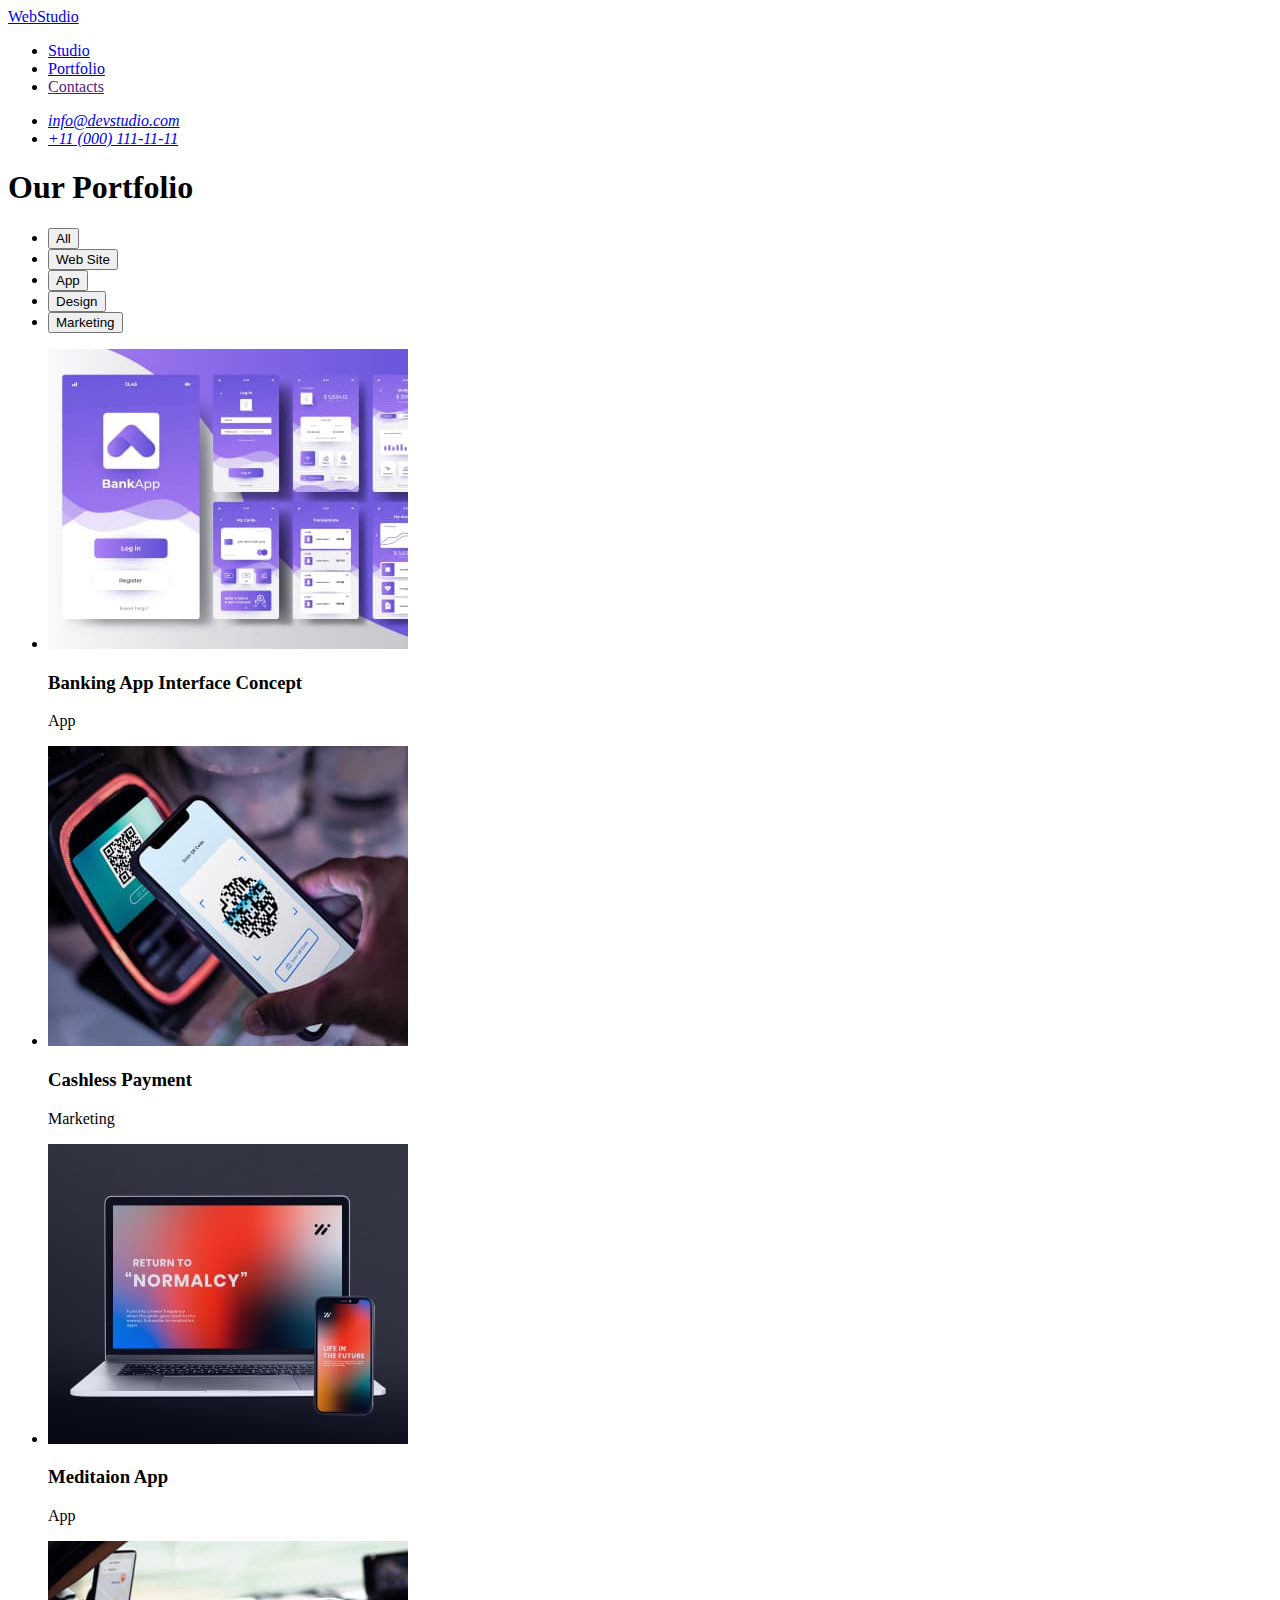
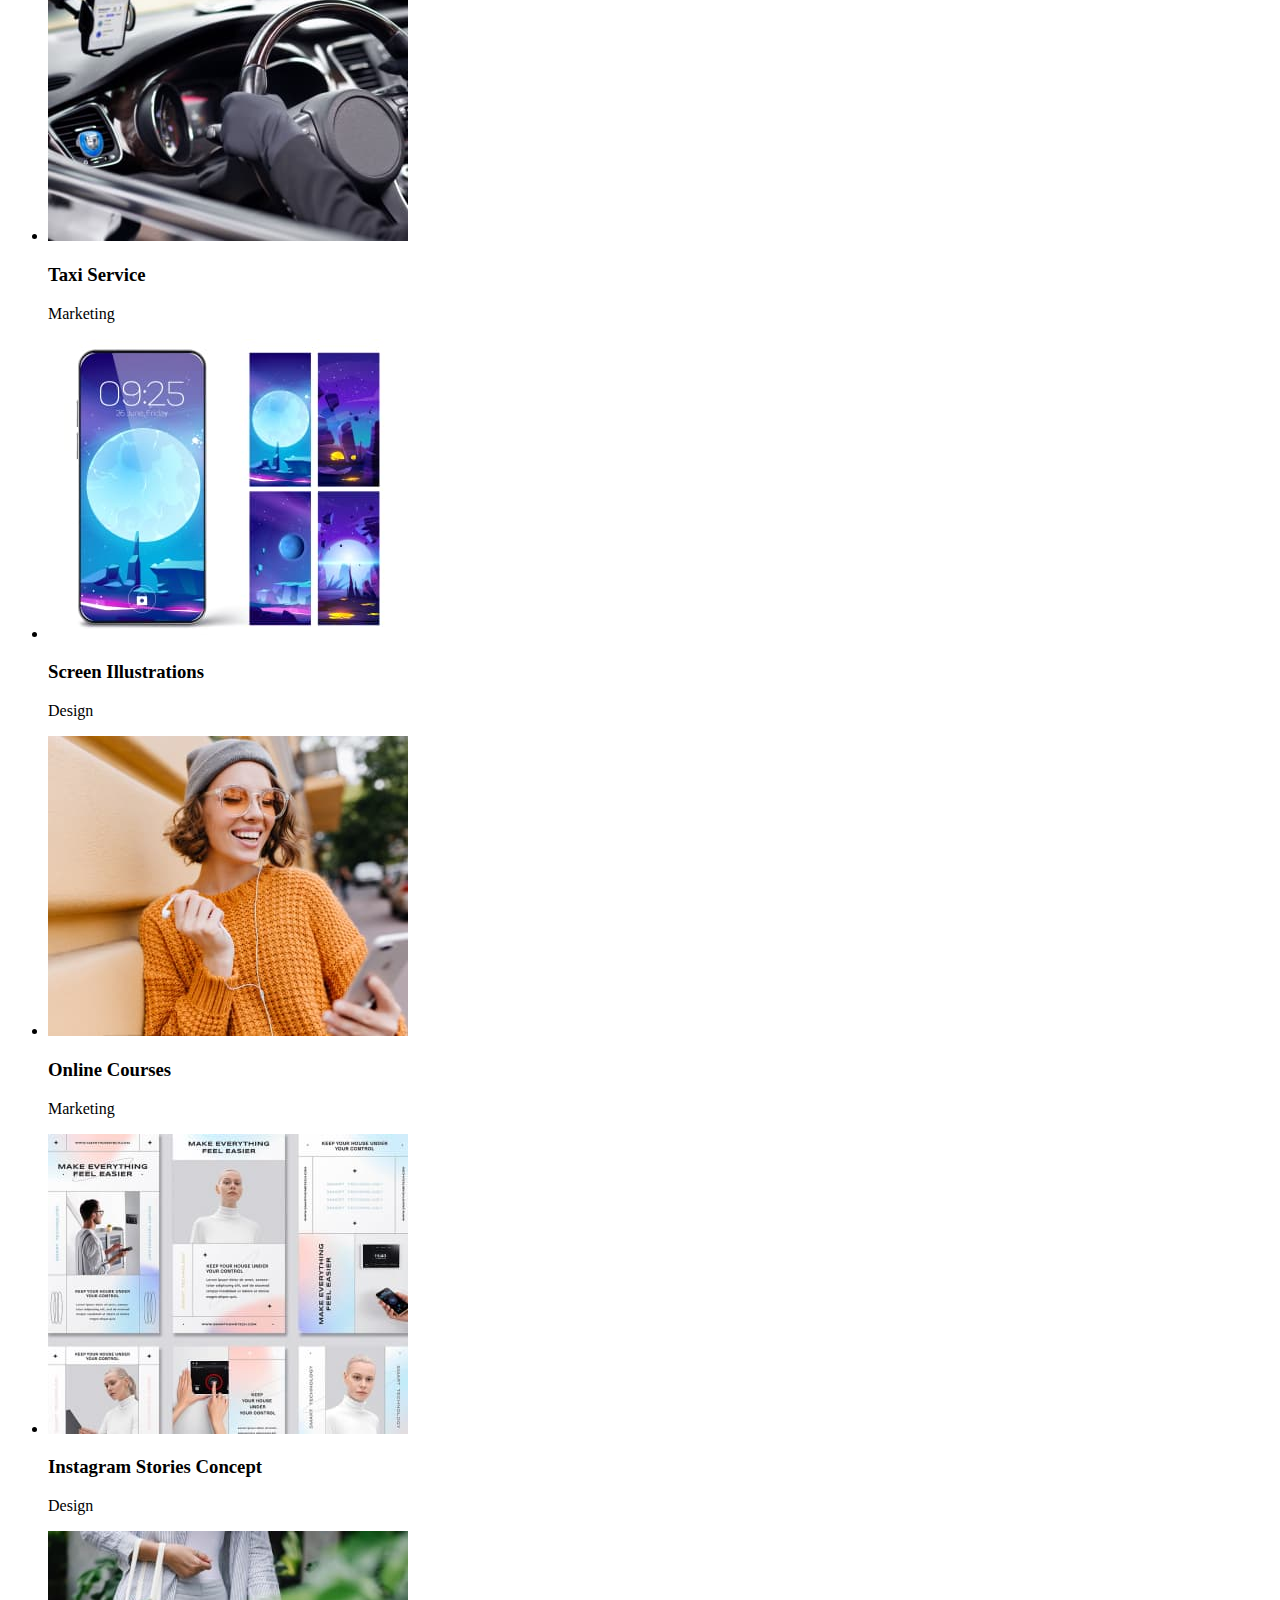
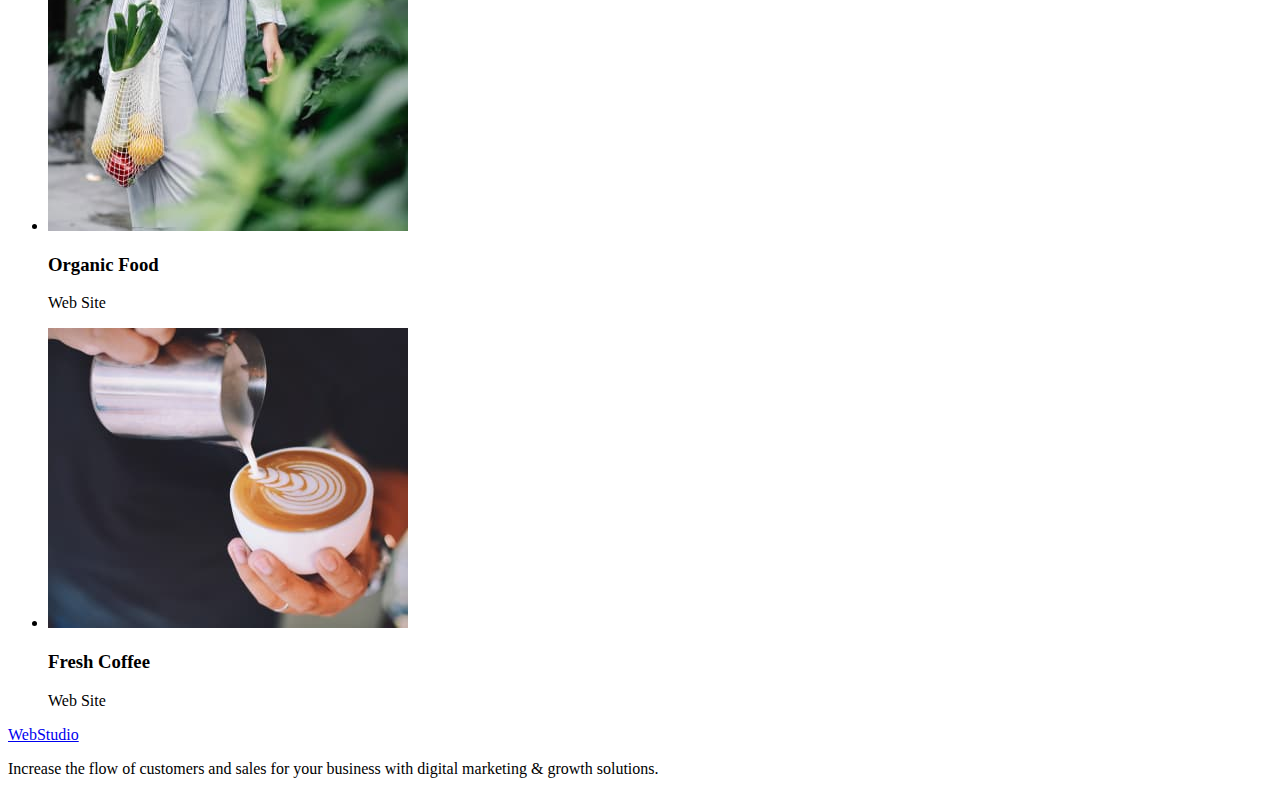
==== portfolio.html @ 51af752d "зробив розмітку Портфоліо та надав класи Стюдіо" ====
<!DOCTYPE html>
<html lang="en">
  <head>
    <meta charset="UTF-8" />
    <meta http-equiv="X-UA-Compatible" content="IE=edge" />
    <meta name="viewport" content="width=device-width, initial-scale=1.0" />
    <title>WebStudio</title>
    <link rel="preconnect" href="https://fonts.googleapis.com">
    <link rel="preconnect" href="https://fonts.gstatic.com" crossorigin>
    <link href="https://fonts.googleapis.com/css2?family=Raleway:wght@800&family=Roboto:wght@400;500;700&display=swap" rel="stylesheet">
    <link rel="stylesheet" href="./css/styles.css" />
  </head>

  <body>
    <header>
      <nav>
        <a href="./index.html">WebStudio</a>
        <ul>
          <li><a href="./index.html">Studio</a></li>
          <li><a href="./portfolio.html">Portfolio</a></li>
          <li><a href="">Contacts</a></li>
        </ul>
      </nav>
      <address>
        <ul>
          <li><a href="mailto:info@devstudio.com">info@devstudio.com</a></li>
          <li><a href="tel:+110001111111">+11 (000) 111-11-11</a></li>
        </ul>
      </address>
    </header>

    <main>
        <h1>Our Portfolio</h1>
        <ul>
            <li><button type="button">All</button></li>
            <li><button type="button">Web Site</button></li>
            <li><button type="button">App</button></li>
            <li><button type="button">Design</button></li>
            <li><button type="button">Marketing</button></li>
        </ul>
        <ul>
            <li>
                <img src="./images/picture-1.jpg" alt="banking app visual interface concept">
                    <h3>Banking App Interface Concept</h3>
                    <p>App</p>
                </img>
            </li>
            <li>
                <img src="./images/picture-2.jpg" alt="a mobile phone in the hand and a payment terminal">
                    <h3>Cashless Payment</h3>
                    <p>Marketing</p>
                </img>
            </li>
            <li>
                <img src="./images/picture-3.jpg" alt="meditaion app advertisement  on the mobile phone and leptop screens">
                    <h3>Meditaion App</h3>
                    <p>App</p>
                </img>
            </li>
            <li>
                <img src="./images/picture-4.jpg" alt="inside car taxi picture">
                    <h3>Taxi Service</h3>
                    <p>Marketing</p>
                </img>
            </li>
            <li>
                <img src="./images/picture-5.jpg" alt="mobile sreen illustrations">
                    <h3>Screen Illustrations</h3>
                    <p>Design</p>
                </img>
            </li>
            <li>
                <img src="./images/picture-6.jpg" alt="a girl with the mobile phone and headphones">
                    <h3>Online Courses</h3>
                    <p>Marketing</p>
                </img>
            </li>
            <li>
                <img src="./images/picture-7.jpg" alt="Instagram Stories Concept">
                    <h3>Instagram Stories Concept</h3>
                    <p>Design</p>
                </img>
            </li>
            <li>
                <img src="./images/picture-8.jpg" alt="bag with vegetables on a woman's hand">
                    <h3>Organic Food</h3>
                    <p>Web Site</p>
                </img>
            </li>
            <li>
                <img src="./images/picture-9.jpg" alt="man's hands with a cup of coffee and a jar of cream that are pouring into that cup">
                    <h3>Fresh Coffee</h3>
                    <p>Web Site</p>
                </img>
            </li>
        </ul>
     
    </main>

    <footer>
      <a href="./index.html">WebStudio</a>
      <p>
        Increase the flow of customers and sales for your business with digital
        marketing & growth solutions.
      </p>
    </footer>
  </body>
</html>
---- css/styles.css ----
.header {
}
.header-navigation {
}
.header-logo {
}
.header-list {
}
.header-item {
}
.header-link {
}
.header-contacts {
}
.solutions {
}
.solution-title {
}
.solution-btn {
}
.features {
}
.features-title {
}
.features-list {
}
.features-item {
}
.features-item-title {
}
.features-item-text {
}
.products {
}
.products-title {
}
.products-list {
}
.products-item {
}
.team {
}
.team-title {
}
.team-list {
}
.team-item {
}
.team-item-title {
}
.team-item-text {
}
.footer {
}
.footer-link {
}
.footer-text {
}
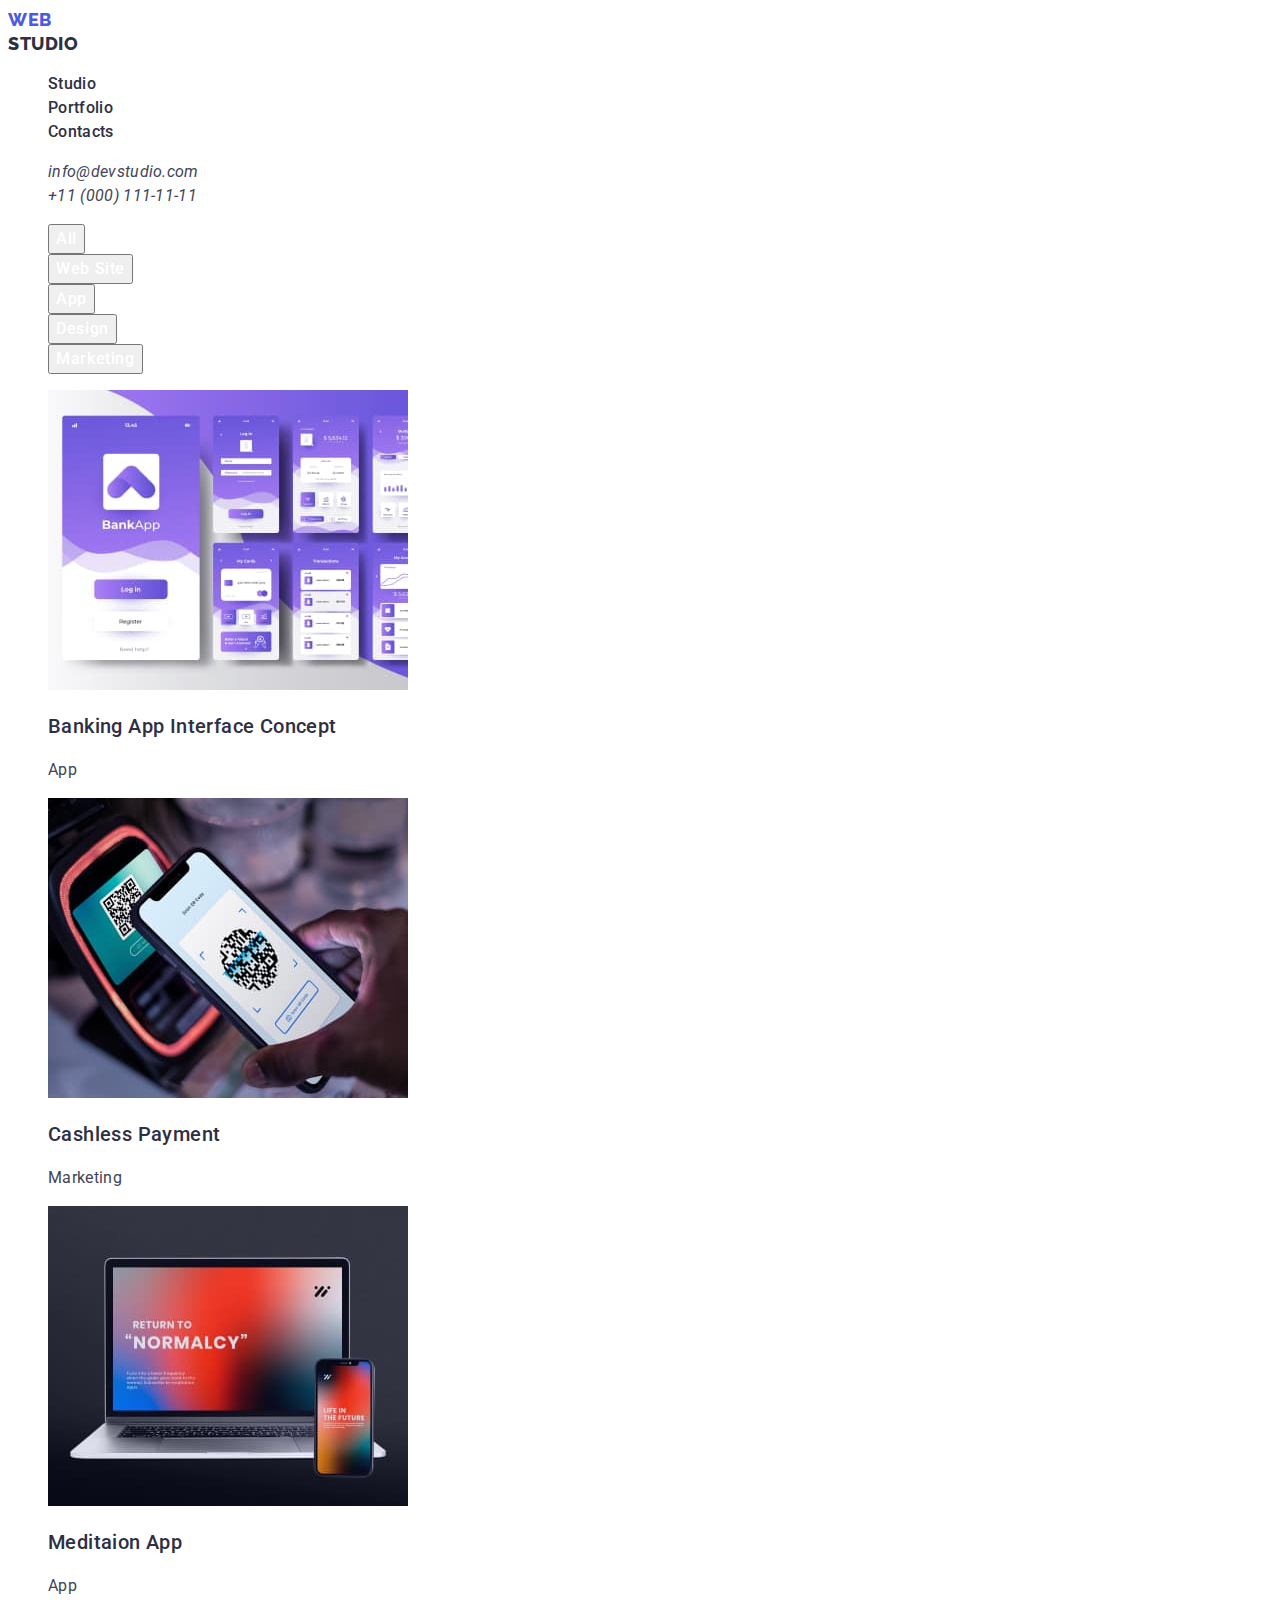
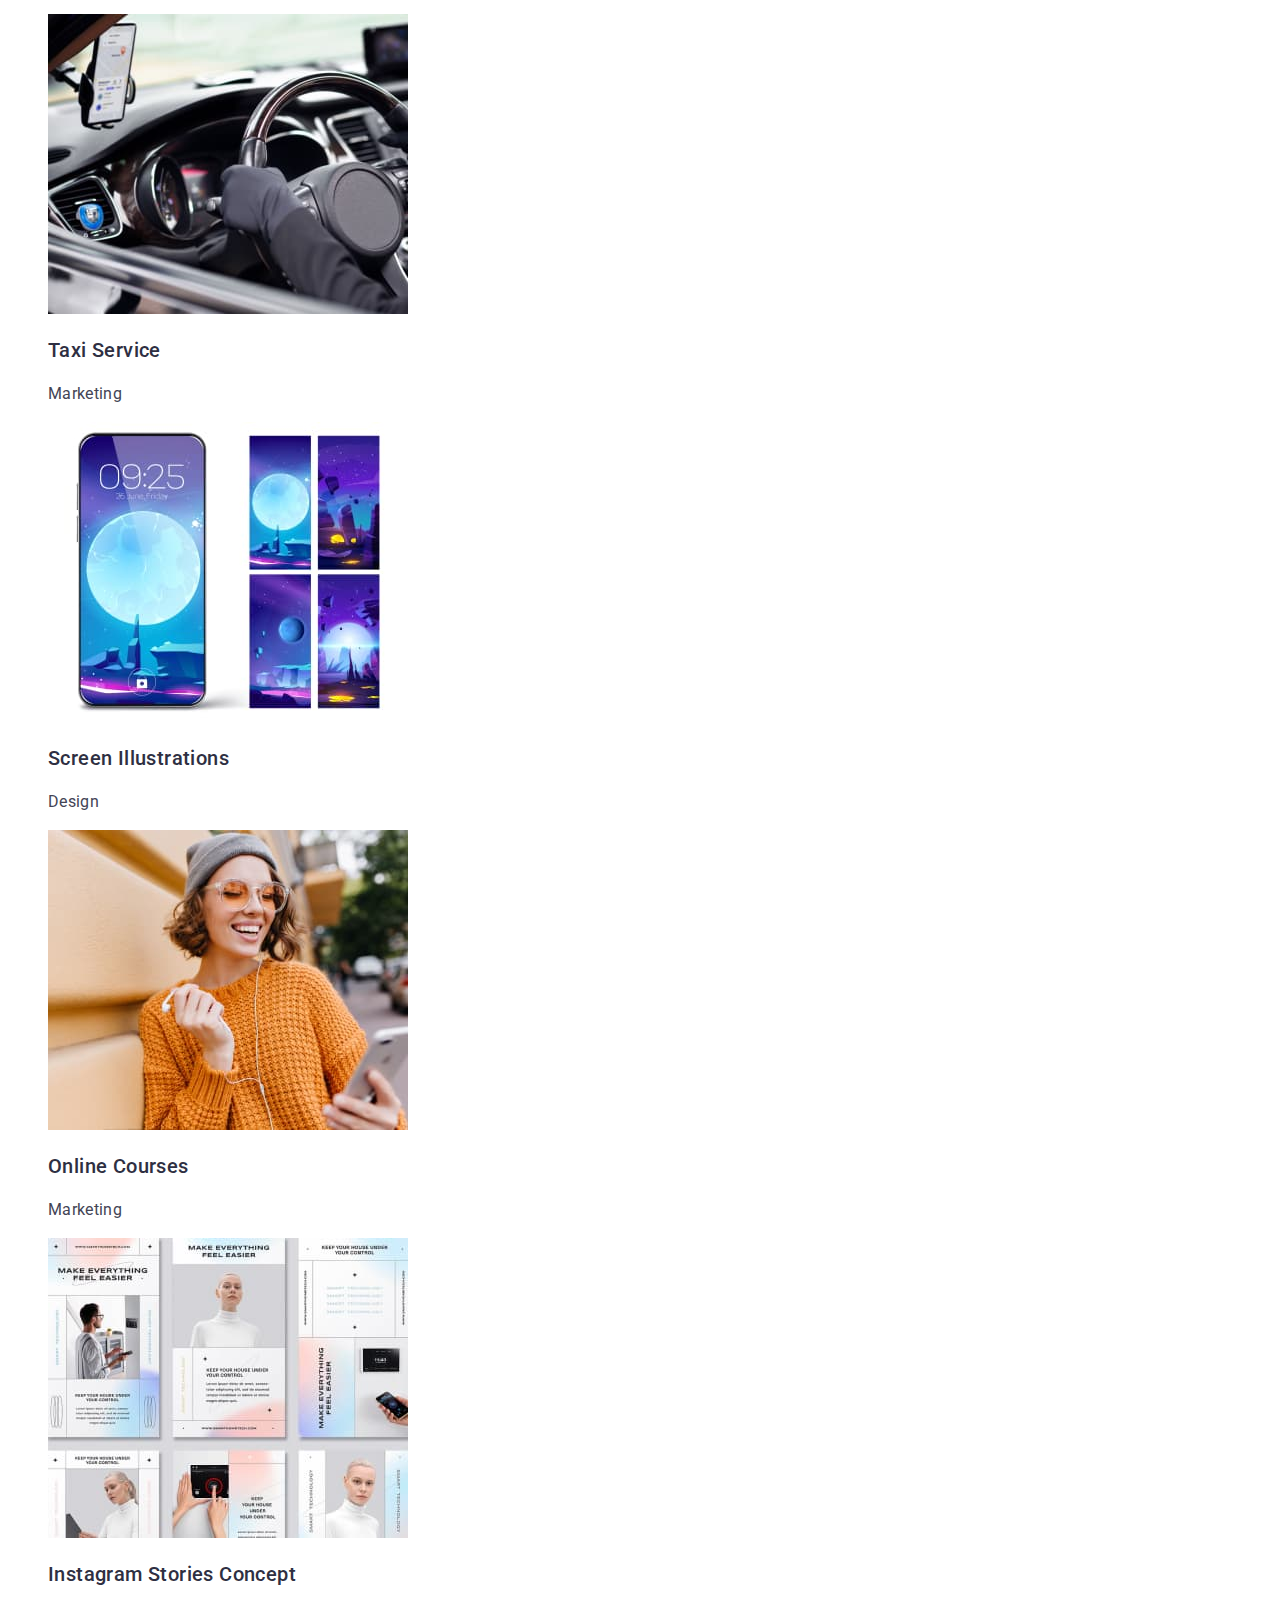
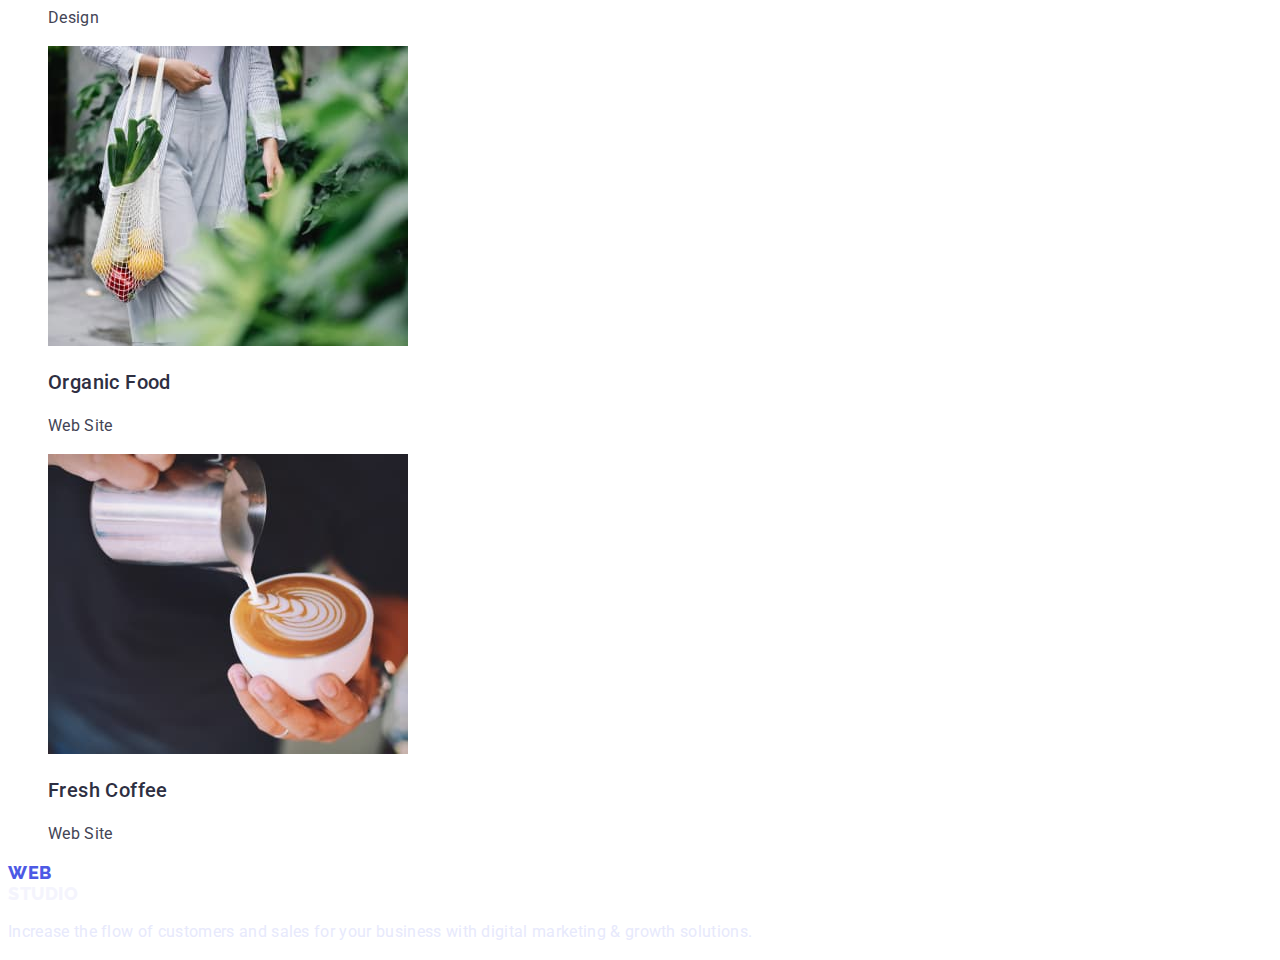
==== commit 3c2507ce: "додав стилі до Стюдіо і Портфоліо" ====
--- a/portfolio.html
+++ b/portfolio.html
@@ -12,97 +12,97 @@
   </head>
 
   <body>
-    <header>
-      <nav>
-        <a href="./index.html">WebStudio</a>
-        <ul>
-          <li><a href="./index.html">Studio</a></li>
-          <li><a href="./portfolio.html">Portfolio</a></li>
-          <li><a href="">Contacts</a></li>
+    <header class="header">
+        <nav class="header-navigation">
+          <a href="./index.html" class="header-logo link"><span class="header-span-web">Web</span><span class="header-span-studio">Studio</span></a>
+          <ul class="header-list list">
+            <li class="header-item"><a href="./index.html" class="header-link link">Studio</a></li>
+            <li class="header-item"><a href="./portfolio.html" class="header-link link">Portfolio</a></li>
+            <li class="header-item"><a href="" class="header-link link">Contacts</a></li>
+          </ul>
+        </nav>
+        <address class="header-address">
+          <ul class="header-list list">
+            <li class="header-item"><a href="mailto:info@devstudio.com" class="header-contacts link">info@devstudio.com</a></li>
+            <li class="header-item"><a href="tel:+110001111111" class="header-contacts link">+11 (000) 111-11-11</a></li>
+          </ul>
+        </address>
+      </header>
+
+    <main class="portfolio">
+        <h1 class="hidden">Our Portfolio</h1>
+        <ul class="portfolio-list-btn list">
+            <li class="portfolio-item-btn"><button type="button" class="portfolio-btn">All</button></li>
+            <li class="portfolio-item-btn"><button type="button" class="portfolio-btn">Web Site</button></li>
+            <li class="portfolio-item-btn"><button type="button" class="portfolio-btn">App</button></li>
+            <li class="portfolio-item-btn"><button type="button" class="portfolio-btn">Design</button></li>
+            <li class="portfolio-item-btn"><button type="button" class="portfolio-btn">Marketing</button></li>
         </ul>
-      </nav>
-      <address>
-        <ul>
-          <li><a href="mailto:info@devstudio.com">info@devstudio.com</a></li>
-          <li><a href="tel:+110001111111">+11 (000) 111-11-11</a></li>
-        </ul>
-      </address>
-    </header>
-
-    <main>
-        <h1>Our Portfolio</h1>
-        <ul>
-            <li><button type="button">All</button></li>
-            <li><button type="button">Web Site</button></li>
-            <li><button type="button">App</button></li>
-            <li><button type="button">Design</button></li>
-            <li><button type="button">Marketing</button></li>
-        </ul>
-        <ul>
-            <li>
-                <img src="./images/picture-1.jpg" alt="banking app visual interface concept">
-                    <h3>Banking App Interface Concept</h3>
-                    <p>App</p>
+        <ul class="portfolio-list-img list">
+            <li class="portfolio-item-img">
+                <img src="./images/picture-1.jpg" width="360" height="300" alt="banking app visual interface concept">
+                    <h3 class="portfolio-item-img-title">Banking App Interface Concept</h3>
+                    <p class="portfolio-item-img-tex">App</p>
                 </img>
             </li>
-            <li>
-                <img src="./images/picture-2.jpg" alt="a mobile phone in the hand and a payment terminal">
-                    <h3>Cashless Payment</h3>
-                    <p>Marketing</p>
+            <li class="portfolio-item-img">
+                <img src="./images/picture-2.jpg" width="360" height="300" alt="a mobile phone in the hand and a payment terminal">
+                    <h3 class="portfolio-item-img-title">Cashless Payment</h3>
+                    <p class="portfolio-item-img-tex">Marketing</p>
                 </img>
             </li>
-            <li>
-                <img src="./images/picture-3.jpg" alt="meditaion app advertisement  on the mobile phone and leptop screens">
-                    <h3>Meditaion App</h3>
-                    <p>App</p>
+            <li class="portfolio-item-img">
+                <img src="./images/picture-3.jpg" width="360" height="300" alt="meditaion app advertisement  on the mobile phone and leptop screens">
+                    <h3 class="portfolio-item-img-title">Meditaion App</h3>
+                    <p class="portfolio-item-img-tex">App</p>
                 </img>
             </li>
-            <li>
-                <img src="./images/picture-4.jpg" alt="inside car taxi picture">
-                    <h3>Taxi Service</h3>
-                    <p>Marketing</p>
+            <li class="portfolio-item-img">
+                <img src="./images/picture-4.jpg" width="360" height="300" alt="inside car taxi picture">
+                    <h3 class="portfolio-item-img-title">Taxi Service</h3>
+                    <p class="portfolio-item-img-tex">Marketing</p>
                 </img>
             </li>
-            <li>
-                <img src="./images/picture-5.jpg" alt="mobile sreen illustrations">
-                    <h3>Screen Illustrations</h3>
-                    <p>Design</p>
+            <li class="portfolio-item-img">
+                <img src="./images/picture-5.jpg" width="360" height="300" alt="mobile sreen illustrations">
+                    <h3 class="portfolio-item-img-title">Screen Illustrations</h3>
+                    <p class="portfolio-item-img-tex">Design</p>
                 </img>
             </li>
-            <li>
-                <img src="./images/picture-6.jpg" alt="a girl with the mobile phone and headphones">
-                    <h3>Online Courses</h3>
-                    <p>Marketing</p>
+            <li class="portfolio-item-img">
+                <img src="./images/picture-6.jpg" width="360" height="300" alt="a girl with the mobile phone and headphones">
+                    <h3 class="portfolio-item-img-title">Online Courses</h3>
+                    <p class="portfolio-item-img-tex">Marketing</p>
                 </img>
             </li>
-            <li>
-                <img src="./images/picture-7.jpg" alt="Instagram Stories Concept">
-                    <h3>Instagram Stories Concept</h3>
-                    <p>Design</p>
+            <li class="portfolio-item-img">
+                <img src="./images/picture-7.jpg" width="360" height="300" alt="Instagram Stories Concept">
+                    <h3 class="portfolio-item-img-title">Instagram Stories Concept</h3>
+                    <p class="portfolio-item-img-tex">Design</p>
                 </img>
             </li>
-            <li>
-                <img src="./images/picture-8.jpg" alt="bag with vegetables on a woman's hand">
-                    <h3>Organic Food</h3>
-                    <p>Web Site</p>
+            <li class="portfolio-item-img">
+                <img src="./images/picture-8.jpg" width="360" height="300" alt="bag with vegetables on a woman's hand">
+                    <h3 class="portfolio-item-img-title">Organic Food</h3>
+                    <p class="portfolio-item-img-tex">Web Site</p>
                 </img>
             </li>
-            <li>
-                <img src="./images/picture-9.jpg" alt="man's hands with a cup of coffee and a jar of cream that are pouring into that cup">
-                    <h3>Fresh Coffee</h3>
-                    <p>Web Site</p>
+            <li class="portfolio-item-img">
+                <img src="./images/picture-9.jpg" width="360" height="300" alt="man's hands with a cup of coffee and a jar of cream that are pouring into that cup">
+                    <h3 class="portfolio-item-img-title">Fresh Coffee</h3>
+                    <p class="portfolio-item-img-tex">Web Site</p>
                 </img>
             </li>
         </ul>
      
     </main>
 
-    <footer>
-      <a href="./index.html">WebStudio</a>
-      <p>
-        Increase the flow of customers and sales for your business with digital
-        marketing & growth solutions.
-      </p>
-    </footer>
+    <footer class="footer">
+        <a href="./index.html" class="footer-logo link"><span class="footer-span-web">Web</span><span class="footer-span-studio">Studio</span></a>
+        <p class="footer-text">
+          Increase the flow of customers and sales for your business with digital
+          marketing & growth solutions.
+        </p>
+      </footer>
   </body>
 </html>
--- a/css/styles.css
+++ b/css/styles.css
@@ -1,58 +1,306 @@
+:root {
+    --accent-color: #404BBF;
+  }
+
+body {
+    font-family: "Roboto", sans-serif;
+}
+
+.list {
+    list-style: none;
+  }
+  
+  .link {
+    text-decoration: none;
+  }
+
+
+.hidden {
+    position: absolute;
+    width: 1px;
+    height: 1px;
+    margin: -1px;
+    border: 0;
+    padding: 0;
+    white-space: nowrap;
+    clip-path: inset(100%);
+    clip: rect(0 0 0 0);
+    overflow: hidden;
+  }
+  
+
+/* -------------------------HEADER--------------------------- */
+
 .header {
-}
+
+}
+
 .header-navigation {
-}
+
+}
+
 .header-logo {
-}
+
+}
+
+.header-address{
+
+}
+
 .header-list {
 }
+
 .header-item {
 }
+
 .header-link {
-}
+    font-weight: 500;
+    font-size: 16px;
+    line-height: 1.5;
+    letter-spacing: 0.02em;
+    color: #2E2F42;
+}
+
+.header-link:hover,
+.header-link:focus {
+  color: var(--accent-color);
+}
+
+
 .header-contacts {
-}
+    font-weight: 400;
+    font-size: 16px;
+    line-height: 1.5;
+    letter-spacing: 0.02em;
+    color: #434455;
+}
+
+.header-contacts:hover,
+.header-contacts:focus {
+    color: var(--accent-color);
+}
+
+.header-span-web {
+    font-family: 'Raleway';
+    font-weight: 800;
+    font-size: 18px;
+    line-height: 1.33;
+    display: flex;
+    align-items: center;
+    letter-spacing: 0.03em;
+    text-transform: uppercase;
+    color: #4D5AE5;
+}
+
+.header-span-studio {
+    font-family: 'Raleway';
+    font-weight: 800;
+    font-size: 18px;
+    line-height: 1.33;
+    display: flex;
+    align-items: center;
+    letter-spacing: 0.03em;
+    text-transform: uppercase;
+    color: #2E2F42;
+}
+
+
+/* -------------------------SOLUTIONS-------------------------- */
+
+
 .solutions {
-}
+    background: #2E2F42;
+}
+
 .solution-title {
-}
+    font-size: 56px;
+    line-height: 1.07;
+    text-align: center;
+    letter-spacing: 0.02em;
+    color: #FFFFFF;
+}
+
 .solution-btn {
-}
+    font-family: inherit;
+    font-weight: 500;
+    font-size: 16px;
+    line-height: 1.5;
+    display: flex;
+    align-items: center;
+    letter-spacing: 0.04em;
+    color: #FFFFFF;
+    cursor: pointer;
+}
+
+
+/* -------------------------FEATURES-------------------------- */
+
+
 .features {
 }
-.features-title {
-}
+
 .features-list {
 }
+
 .features-item {
 }
+
 .features-item-title {
-}
+    font-weight: 500;
+    font-size: 20px;
+    line-height: 1.2;
+    letter-spacing: 0.02em;
+    color: #2E2F42;
+}
+
 .features-item-text {
-}
+    font-weight: 400;
+    font-size: 16px;
+    line-height: 1.5;
+    letter-spacing: 0.02em;
+    color: #434455;
+}
+
+/* -------------------------PRODUCTS-------------------------- */
+
 .products {
 }
+
 .products-title {
-}
+    font-size: 36px;
+    line-height: 1.11;
+    text-align: center;
+    letter-spacing: 0.02em;
+    text-transform: capitalize;
+    color: #2E2F42;
+}
+
 .products-list {
 }
+
 .products-item {
 }
+
+/* -------------------------TEAM-------------------------- */
+
 .team {
 }
+
 .team-title {
-}
+    font-size: 36px;
+    line-height: 1.11;
+    text-align: center;
+    letter-spacing: 0.02em;
+    text-transform: capitalize;
+    color: #2E2F42;
+}
+
 .team-list {
 }
 .team-item {
 }
+
 .team-item-title {
-}
+    font-weight: 500;
+    font-size: 20px;
+    line-height: 1.2;
+    text-align: center;
+    letter-spacing: 0.02em;
+    color: #2E2F42;
+}
+
 .team-item-text {
-}
+    font-weight: 400;
+    font-size: 16px;
+    line-height: 24px;
+    text-align: center;
+    letter-spacing: 0.02em;
+    color: #434455;
+}
+
+/* -------------------------PORTFOLIO-------------------------- */
+
+.portfolio {
+}
+
+.portfolio-list-btn {
+}
+
+.portfolio-item-btn {
+}
+
+.portfolio-btn {
+    font-family: inherit;
+    font-weight: 500;
+    font-size: 16px;
+    line-height: 1.5;
+    display: flex;
+    align-items: center;
+    text-align: center;
+    letter-spacing: 0.04em;
+    color: #FFFFFF;
+    cursor: pointer;
+}
+
+.portfolio-list-img {
+}
+
+.portfolio-item-img {
+}
+
+.portfolio-item-img-title {
+    font-weight: 500;
+    font-size: 20px;
+    line-height: 1.2;
+    letter-spacing: 0.02em;
+    color: #2E2F42;
+}
+
+.portfolio-item-img-tex {
+    font-weight: 400;
+    font-size: 16px;
+    line-height: 1.5;
+    letter-spacing: 0.02em;
+    color: #434455;
+}
+
+/* -------------------------FOOTER-------------------------- */
+
 .footer {
 }
-.footer-link {
-}
+
+.footer-logo {
+}
+
+.footer-span-web {
+    font-family: 'Raleway';
+    font-weight: 800;
+    font-size: 18px;
+    line-height: 1.17;
+    display: flex;
+    align-items: center;
+    letter-spacing: 0.03em;
+    text-transform: uppercase;
+    color: #4D5AE5; 
+}
+
+.footer-span-studio {
+    font-family: 'Raleway';
+    font-weight: 800;
+    font-size: 18px;
+    line-height: 1.17;
+    display: flex;
+    align-items: center;
+    letter-spacing: 0.03em;
+    text-transform: uppercase;
+    color: #F4F4FD; 
+}
+
+
 .footer-text {
-}
+    font-weight: 400;
+    font-size: 16px;
+    line-height: 1.5;
+    letter-spacing: 0.02em;
+    color: #E7E9FC;
+}
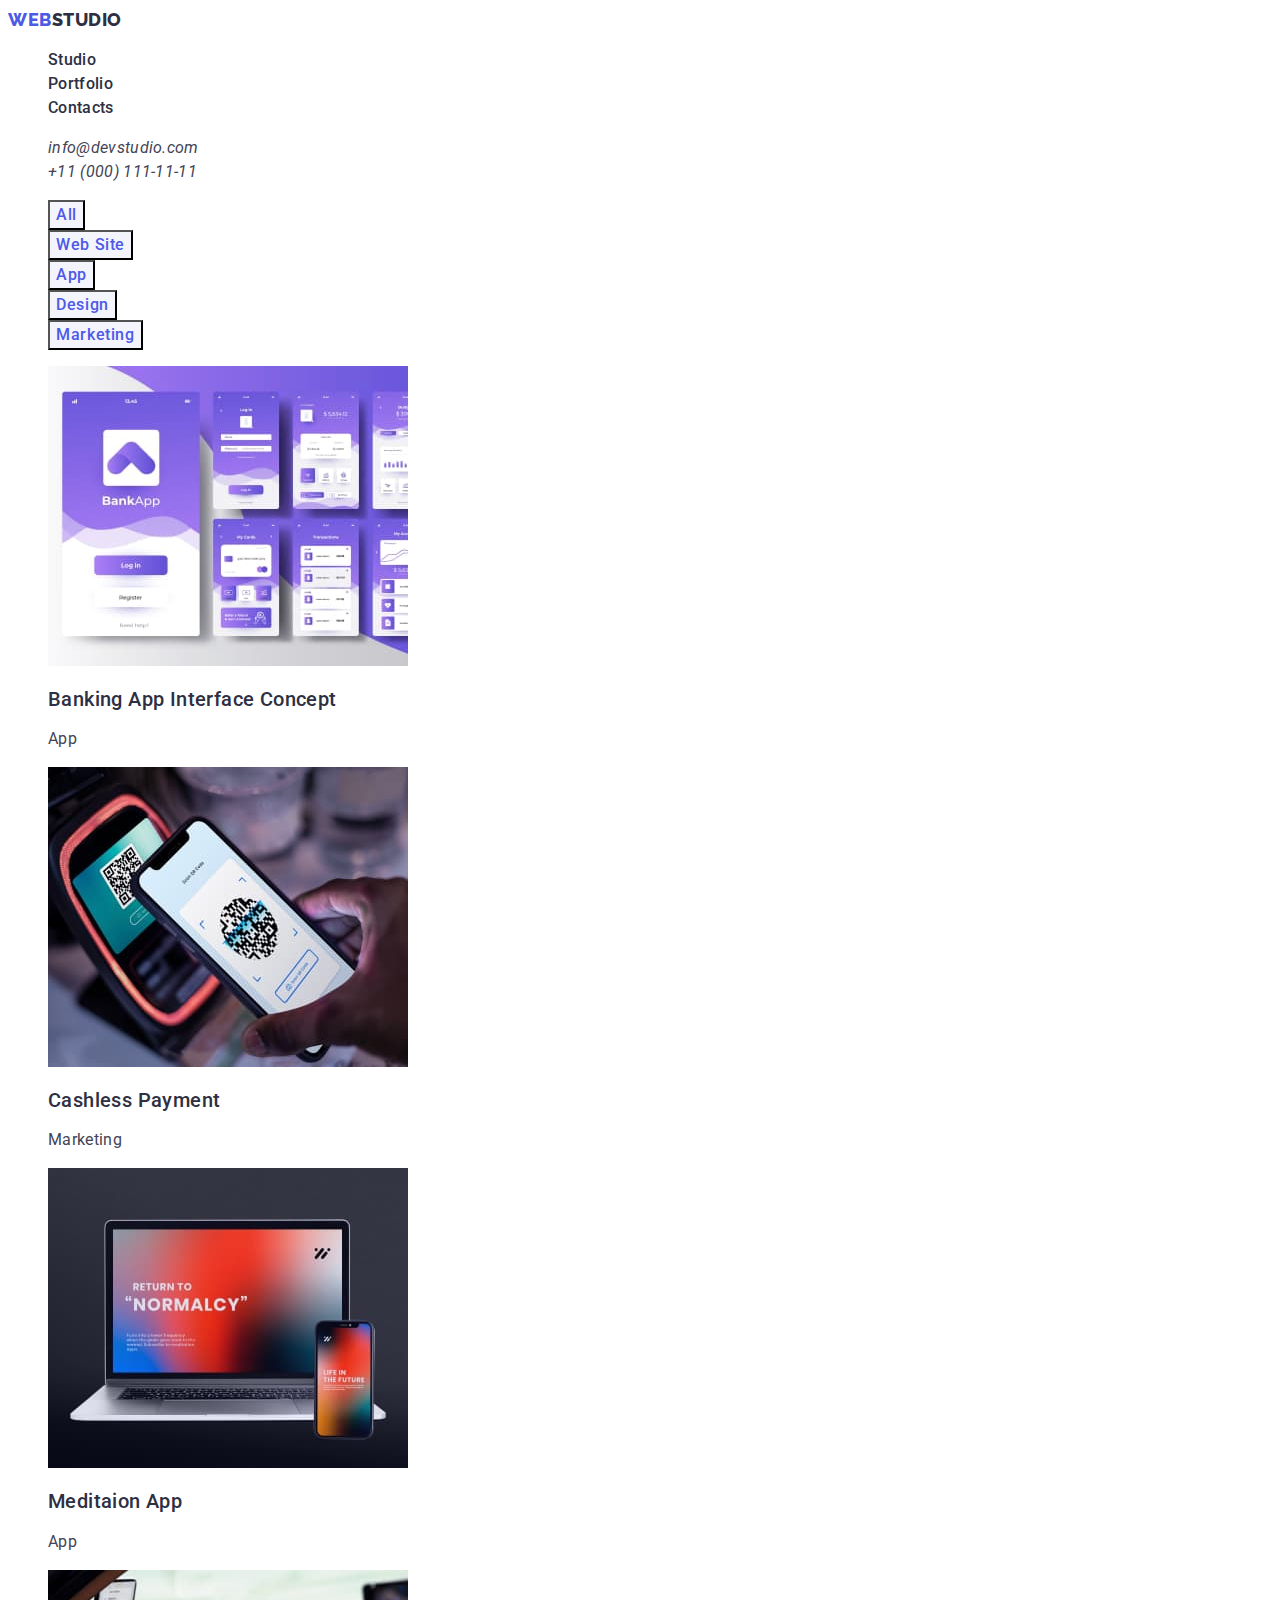
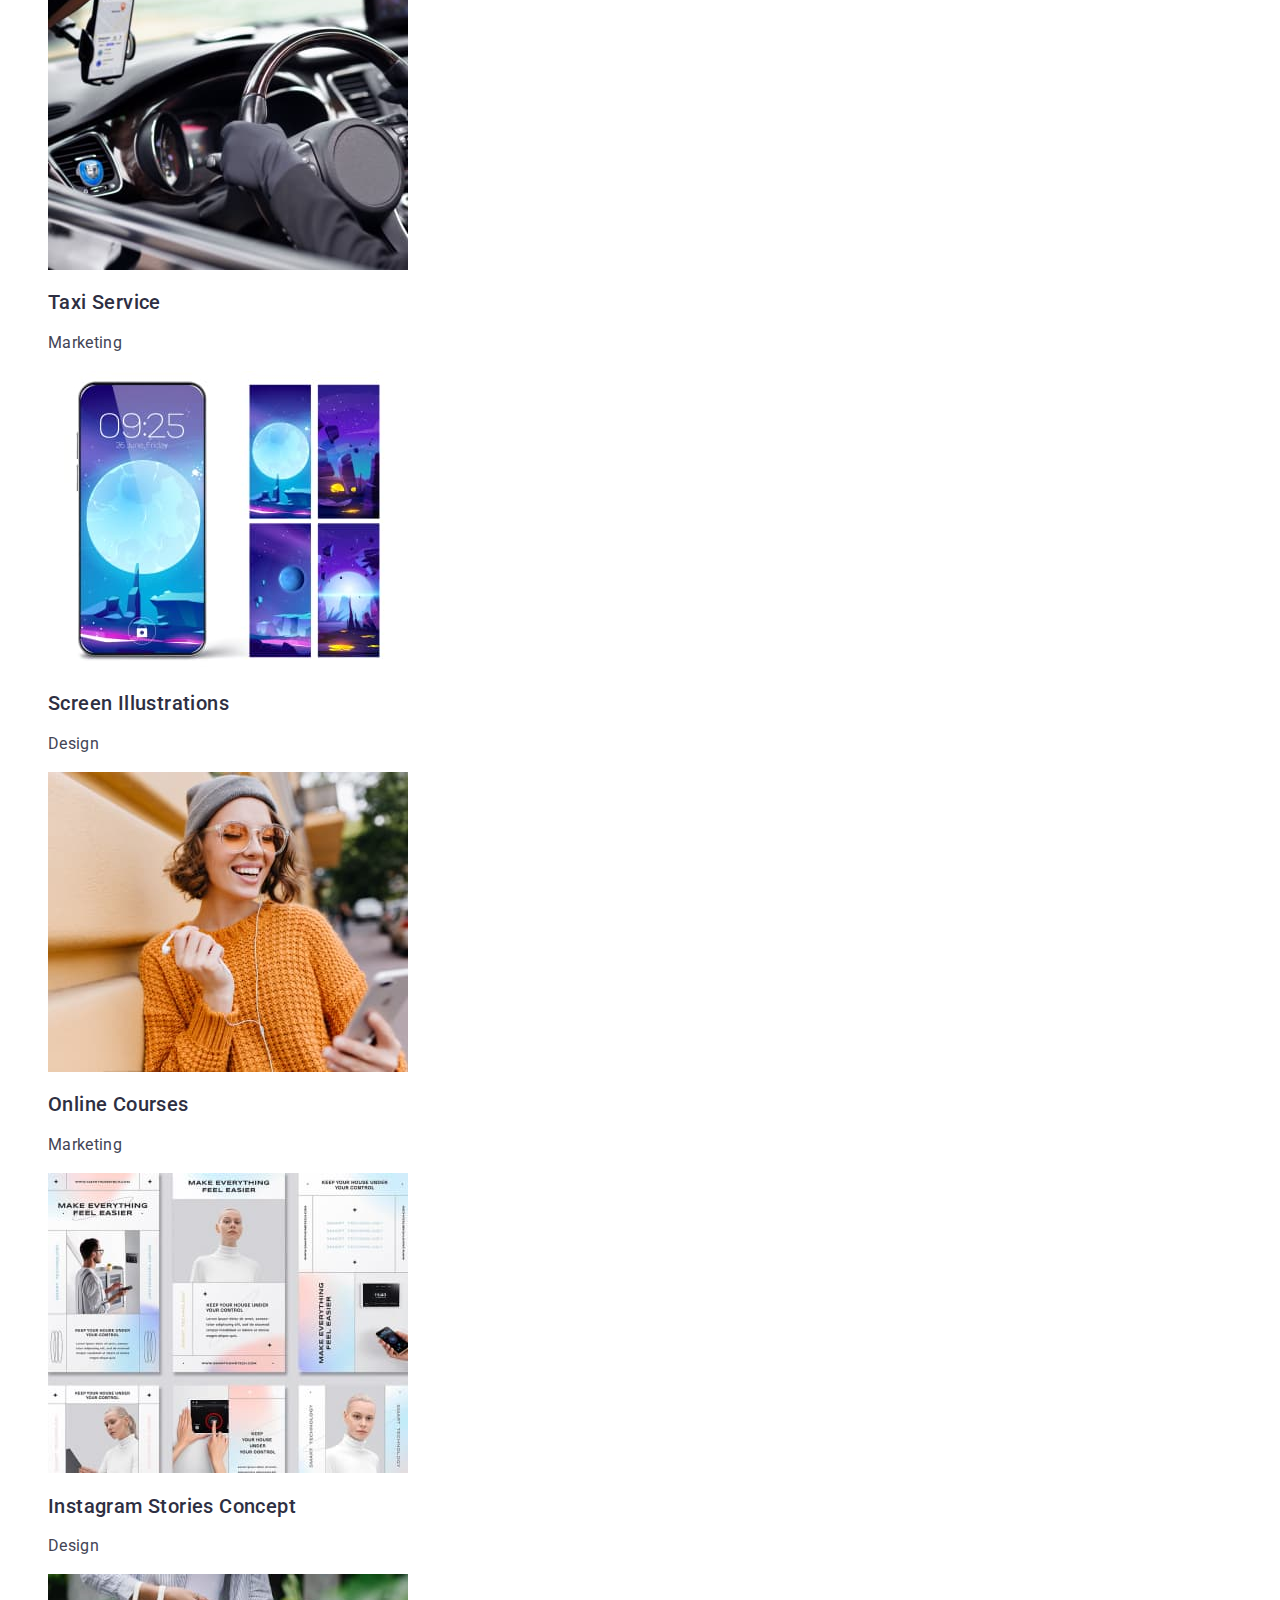
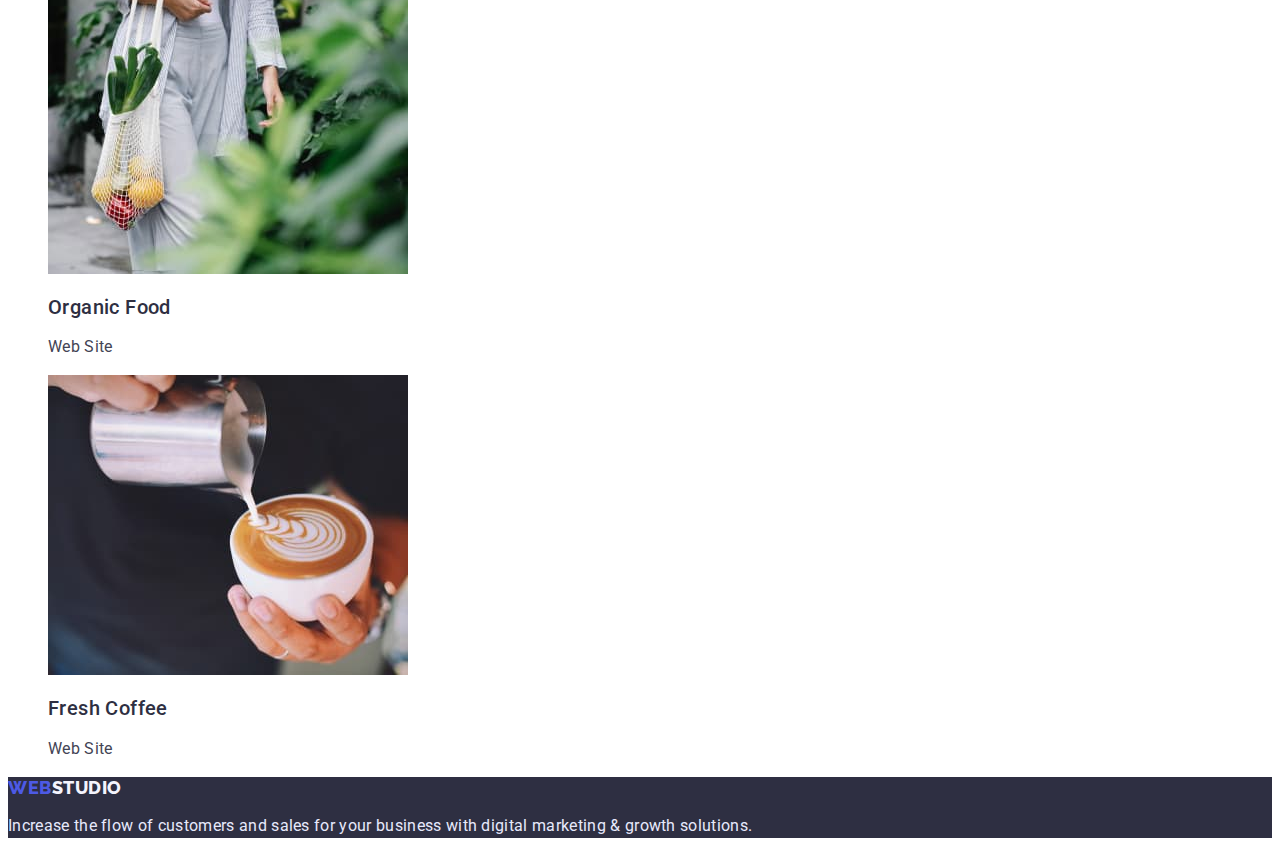
==== commit 9dff9673: "відкорегував стилізацію" ====
--- a/portfolio.html
+++ b/portfolio.html
@@ -1,20 +1,20 @@
 <!DOCTYPE html>
 <html lang="en">
   <head>
-    <meta charset="UTF-8" />
-    <meta http-equiv="X-UA-Compatible" content="IE=edge" />
-    <meta name="viewport" content="width=device-width, initial-scale=1.0" />
+    <meta charset="UTF-8">
+    <meta http-equiv="X-UA-Compatible" content="IE=edge">
+    <meta name="viewport" content="width=device-width, initial-scale=1.0">
     <title>WebStudio</title>
     <link rel="preconnect" href="https://fonts.googleapis.com">
     <link rel="preconnect" href="https://fonts.gstatic.com" crossorigin>
     <link href="https://fonts.googleapis.com/css2?family=Raleway:wght@800&family=Roboto:wght@400;500;700&display=swap" rel="stylesheet">
-    <link rel="stylesheet" href="./css/styles.css" />
+    <link rel="stylesheet" href="./css/styles.css">
   </head>
 
   <body>
     <header class="header">
         <nav class="header-navigation">
-          <a href="./index.html" class="header-logo link"><span class="header-span-web">Web</span><span class="header-span-studio">Studio</span></a>
+          <a href="./index.html" class="header-logo link"><span class="header-span-web">Web</span>Studio</a>
           <ul class="header-list list">
             <li class="header-item"><a href="./index.html" class="header-link link">Studio</a></li>
             <li class="header-item"><a href="./portfolio.html" class="header-link link">Portfolio</a></li>
@@ -29,7 +29,8 @@
         </address>
       </header>
 
-    <main class="portfolio">
+    <main>
+      <section class="portfolio">
         <h1 class="hidden">Our Portfolio</h1>
         <ul class="portfolio-list-btn list">
             <li class="portfolio-item-btn"><button type="button" class="portfolio-btn">All</button></li>
@@ -41,64 +42,54 @@
         <ul class="portfolio-list-img list">
             <li class="portfolio-item-img">
                 <img src="./images/picture-1.jpg" width="360" height="300" alt="banking app visual interface concept">
-                    <h3 class="portfolio-item-img-title">Banking App Interface Concept</h3>
+                    <h2 class="portfolio-item-img-title">Banking App Interface Concept</h2>
                     <p class="portfolio-item-img-tex">App</p>
-                </img>
             </li>
             <li class="portfolio-item-img">
                 <img src="./images/picture-2.jpg" width="360" height="300" alt="a mobile phone in the hand and a payment terminal">
-                    <h3 class="portfolio-item-img-title">Cashless Payment</h3>
+                    <h2 class="portfolio-item-img-title">Cashless Payment</h2>
                     <p class="portfolio-item-img-tex">Marketing</p>
-                </img>
             </li>
             <li class="portfolio-item-img">
                 <img src="./images/picture-3.jpg" width="360" height="300" alt="meditaion app advertisement  on the mobile phone and leptop screens">
-                    <h3 class="portfolio-item-img-title">Meditaion App</h3>
+                    <h2 class="portfolio-item-img-title">Meditaion App</h2>
                     <p class="portfolio-item-img-tex">App</p>
-                </img>
             </li>
             <li class="portfolio-item-img">
                 <img src="./images/picture-4.jpg" width="360" height="300" alt="inside car taxi picture">
-                    <h3 class="portfolio-item-img-title">Taxi Service</h3>
+                    <h2 class="portfolio-item-img-title">Taxi Service</h2>
                     <p class="portfolio-item-img-tex">Marketing</p>
-                </img>
             </li>
             <li class="portfolio-item-img">
                 <img src="./images/picture-5.jpg" width="360" height="300" alt="mobile sreen illustrations">
-                    <h3 class="portfolio-item-img-title">Screen Illustrations</h3>
+                    <h2 class="portfolio-item-img-title">Screen Illustrations</h2>
                     <p class="portfolio-item-img-tex">Design</p>
-                </img>
             </li>
             <li class="portfolio-item-img">
                 <img src="./images/picture-6.jpg" width="360" height="300" alt="a girl with the mobile phone and headphones">
-                    <h3 class="portfolio-item-img-title">Online Courses</h3>
+                    <h2 class="portfolio-item-img-title">Online Courses</h2>
                     <p class="portfolio-item-img-tex">Marketing</p>
-                </img>
             </li>
             <li class="portfolio-item-img">
                 <img src="./images/picture-7.jpg" width="360" height="300" alt="Instagram Stories Concept">
-                    <h3 class="portfolio-item-img-title">Instagram Stories Concept</h3>
+                    <h2 class="portfolio-item-img-title">Instagram Stories Concept</h2>
                     <p class="portfolio-item-img-tex">Design</p>
-                </img>
             </li>
             <li class="portfolio-item-img">
                 <img src="./images/picture-8.jpg" width="360" height="300" alt="bag with vegetables on a woman's hand">
-                    <h3 class="portfolio-item-img-title">Organic Food</h3>
+                    <h2 class="portfolio-item-img-title">Organic Food</h2>
                     <p class="portfolio-item-img-tex">Web Site</p>
-                </img>
-            </li>
             <li class="portfolio-item-img">
                 <img src="./images/picture-9.jpg" width="360" height="300" alt="man's hands with a cup of coffee and a jar of cream that are pouring into that cup">
-                    <h3 class="portfolio-item-img-title">Fresh Coffee</h3>
+                    <h2 class="portfolio-item-img-title">Fresh Coffee</h2>
                     <p class="portfolio-item-img-tex">Web Site</p>
-                </img>
             </li>
         </ul>
-     
+      </section>
     </main>
 
     <footer class="footer">
-        <a href="./index.html" class="footer-logo link"><span class="footer-span-web">Web</span><span class="footer-span-studio">Studio</span></a>
+        <a href="./index.html" class="footer-logo link"><span class="footer-span-web">Web</span>Studio</a>
         <p class="footer-text">
           Increase the flow of customers and sales for your business with digital
           marketing & growth solutions.
--- a/css/styles.css
+++ b/css/styles.css
@@ -1,9 +1,28 @@
 :root {
-    --accent-color: #404BBF;
+    --main-color:#434455;
+    --light-background-color:#F4F4FD;
+    --dark-background-color:#2E2F42;
+    --main-title-color:#FFFFFF;
+    --second-title-color: #2E2F42;
+    --nav-defolt-color: #2E2F42;
+    --accent-color:#4D5AE5;
+    --logo-font-size: 18px;
+    --studio-btn-color: #FFFFFF;
+    --studio-btn-background-color: #4D5AE5;
+    --studio-btn-active-background-color:#404BBF;
+    --studio-btn-text: #FFFFFF;
+    --portfolio-btn-color: #4D5AE5;
+    --portfolio-btn-background-color: #F4F4FD;
+    --portfolio-btn-active-color: #FFFFFF;
+    --portfolio-btn-active-background-color: #404BBF;
+    --logo-color:#4D5AE5;
+    --footer-logo-color:#F4F4FD;
+    --footer-text-color: #E7E9FC
   }
 
 body {
     font-family: "Roboto", sans-serif;
+    color: var(--main-color);
 }
 
 .list {
@@ -36,20 +55,26 @@
 }
 
 .header-navigation {
-
+    color: var(--nav-defolt-color);
 }
 
 .header-logo {
-
+    color: inherit;
+    font-family: 'Raleway', sans-serif;
+    font-weight: 800;
+    font-size: var(--logo-font-size);
+    line-height: 1.33;
+    letter-spacing: 0.03em;
+    text-transform: uppercase;
 }
 
 .header-address{
-
 }
 
 .header-list {
 }
 
+
 .header-item {
 }
 
@@ -58,7 +83,7 @@
     font-size: 16px;
     line-height: 1.5;
     letter-spacing: 0.02em;
-    color: #2E2F42;
+    color: inherit;
 }
 
 .header-link:hover,
@@ -66,13 +91,11 @@
   color: var(--accent-color);
 }
 
-
 .header-contacts {
-    font-weight: 400;
-    font-size: 16px;
-    line-height: 1.5;
-    letter-spacing: 0.02em;
-    color: #434455;
+    font-size: 16px;
+    line-height: 1.5;
+    letter-spacing: 0.02em;
+    color: inherit;
 }
 
 .header-contacts:hover,
@@ -81,35 +104,13 @@
 }
 
 .header-span-web {
-    font-family: 'Raleway';
-    font-weight: 800;
-    font-size: 18px;
-    line-height: 1.33;
-    display: flex;
-    align-items: center;
-    letter-spacing: 0.03em;
-    text-transform: uppercase;
-    color: #4D5AE5;
-}
-
-.header-span-studio {
-    font-family: 'Raleway';
-    font-weight: 800;
-    font-size: 18px;
-    line-height: 1.33;
-    display: flex;
-    align-items: center;
-    letter-spacing: 0.03em;
-    text-transform: uppercase;
-    color: #2E2F42;
-}
-
+    color: var(--logo-color);
+}
 
 /* -------------------------SOLUTIONS-------------------------- */
 
-
 .solutions {
-    background: #2E2F42;
+    background: var(--dark-background-color);
 }
 
 .solution-title {
@@ -117,7 +118,7 @@
     line-height: 1.07;
     text-align: center;
     letter-spacing: 0.02em;
-    color: #FFFFFF;
+    color: var(--main-title-color);
 }
 
 .solution-btn {
@@ -125,11 +126,15 @@
     font-weight: 500;
     font-size: 16px;
     line-height: 1.5;
-    display: flex;
-    align-items: center;
     letter-spacing: 0.04em;
-    color: #FFFFFF;
+    color: var(--studio-btn-color);
+    background-color: var(--studio-btn-background-color);
     cursor: pointer;
+}
+
+.solution-btn:hover,
+.solution-btn:focus {
+ background-color: var(--studio-btn-active-background-color);
 }
 
 
@@ -150,15 +155,13 @@
     font-size: 20px;
     line-height: 1.2;
     letter-spacing: 0.02em;
-    color: #2E2F42;
+    color: var(--second-title-color);
 }
 
 .features-item-text {
-    font-weight: 400;
-    font-size: 16px;
-    line-height: 1.5;
-    letter-spacing: 0.02em;
-    color: #434455;
+    font-size: 16px;
+    line-height: 1.5;
+    letter-spacing: 0.02em;
 }
 
 /* -------------------------PRODUCTS-------------------------- */
@@ -172,7 +175,7 @@
     text-align: center;
     letter-spacing: 0.02em;
     text-transform: capitalize;
-    color: #2E2F42;
+    color: var(--second-title-color);
 }
 
 .products-list {
@@ -184,6 +187,7 @@
 /* -------------------------TEAM-------------------------- */
 
 .team {
+    background-color: var(--light-background-color);
 }
 
 .team-title {
@@ -192,7 +196,7 @@
     text-align: center;
     letter-spacing: 0.02em;
     text-transform: capitalize;
-    color: #2E2F42;
+    color: var(--second-title-color);
 }
 
 .team-list {
@@ -206,16 +210,14 @@
     line-height: 1.2;
     text-align: center;
     letter-spacing: 0.02em;
-    color: #2E2F42;
+    color: var(--second-title-color);
 }
 
 .team-item-text {
-    font-weight: 400;
     font-size: 16px;
     line-height: 24px;
     text-align: center;
     letter-spacing: 0.02em;
-    color: #434455;
 }
 
 /* -------------------------PORTFOLIO-------------------------- */
@@ -234,12 +236,17 @@
     font-weight: 500;
     font-size: 16px;
     line-height: 1.5;
-    display: flex;
-    align-items: center;
     text-align: center;
     letter-spacing: 0.04em;
-    color: #FFFFFF;
+    color: var(--portfolio-btn-color);
+    background-color: var(--portfolio-btn-background-color);
     cursor: pointer;
+}
+
+.portfolio-btn:hover,
+.portfolio-btn:focus {
+    color: var(--portfolio-btn-active-color);
+    background-color: var(--portfolio-btn-active-background-color);
 }
 
 .portfolio-list-img {
@@ -253,54 +260,38 @@
     font-size: 20px;
     line-height: 1.2;
     letter-spacing: 0.02em;
-    color: #2E2F42;
+    color: var(--second-title-color);
 }
 
 .portfolio-item-img-tex {
-    font-weight: 400;
-    font-size: 16px;
-    line-height: 1.5;
-    letter-spacing: 0.02em;
-    color: #434455;
+    font-size: 16px;
+    line-height: 1.5;
+    letter-spacing: 0.02em;
 }
 
 /* -------------------------FOOTER-------------------------- */
 
 .footer {
+    background-color: var(--dark-background-color);
 }
 
 .footer-logo {
-}
-
-.footer-span-web {
-    font-family: 'Raleway';
+    font-family: 'Raleway', sans-serif;
     font-weight: 800;
-    font-size: 18px;
+    font-size: var(--logo-font-size);
     line-height: 1.17;
-    display: flex;
-    align-items: center;
     letter-spacing: 0.03em;
     text-transform: uppercase;
-    color: #4D5AE5; 
-}
-
-.footer-span-studio {
-    font-family: 'Raleway';
-    font-weight: 800;
-    font-size: 18px;
-    line-height: 1.17;
-    display: flex;
-    align-items: center;
-    letter-spacing: 0.03em;
-    text-transform: uppercase;
-    color: #F4F4FD; 
-}
-
+    color: var(--footer-logo-color);
+}
+
+.footer-span-web {
+    color: var(--logo-color); 
+}
 
 .footer-text {
-    font-weight: 400;
-    font-size: 16px;
-    line-height: 1.5;
-    letter-spacing: 0.02em;
-    color: #E7E9FC;
-}
+    font-size: 16px;
+    line-height: 1.5;
+    letter-spacing: 0.02em;
+    color: var(--footer-text-color);
+}
